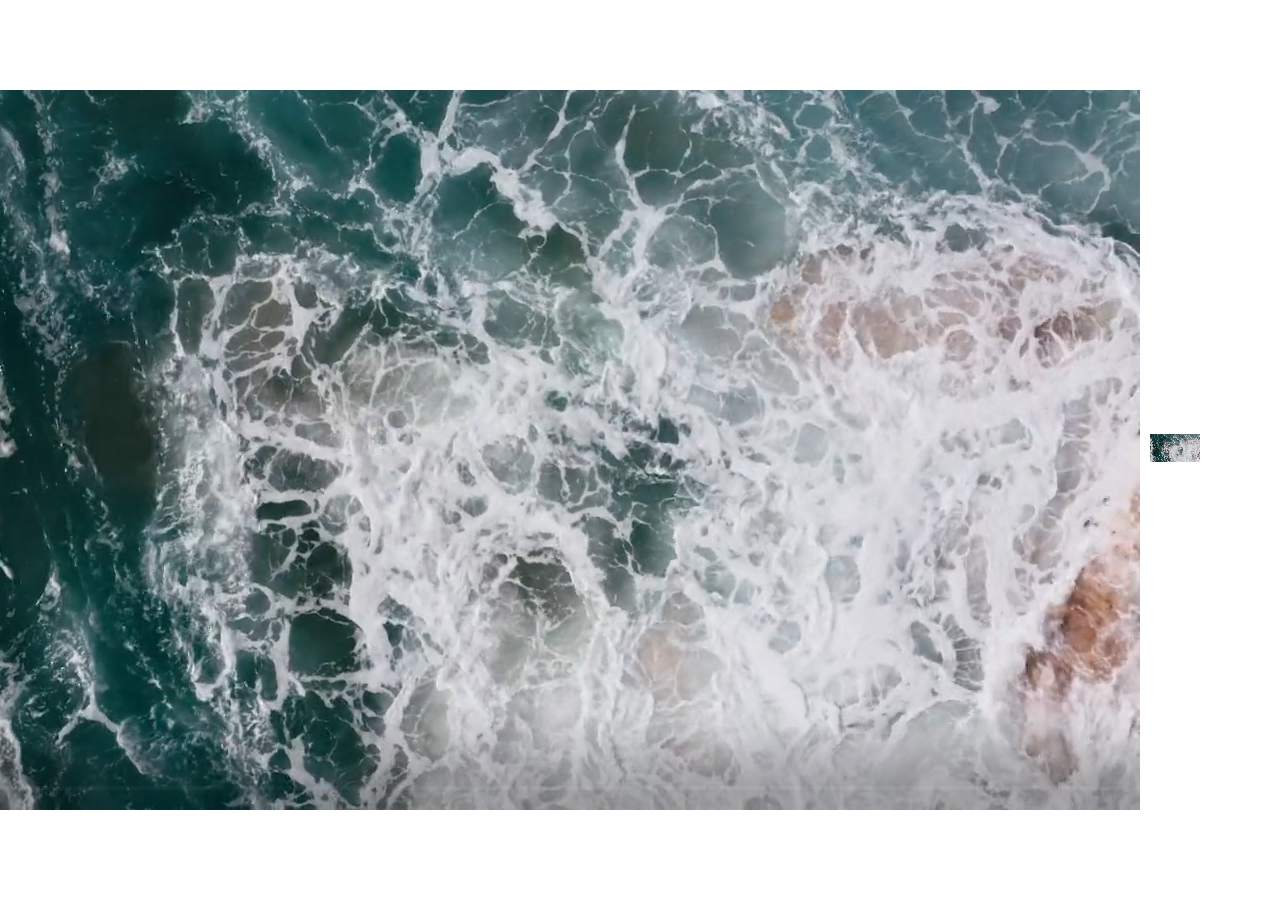
==== index.html @ 16ea290b "Add files via upload" ====
<!DOCTYPE html>
<html lang="en">
<head>
    <meta charset="UTF-8">
    <meta name="viewport" content="width=device-width, initial-scale=1.0">
    <title>Slider</title>
    <link rel="stylesheet" href="style.css">
</head>
<body>
    <div class="video-container">
        <video id="videoPlayer" src="video.mp4" autoplay muted controls></video>
        <ul>
           <li onclick="videoSlider('video.mp4')"><video src="video.mp4"></video></li>
           <li onclick="videoSlider('video2.mp4')"><video src="video2.mp4"></video></li>
           <li onclick="videoSlider('video3.mp4')"><video src="video3.mp4"></video></li>
           <li onclick="videoSlider('video4.mp4')"><video src="video4.mp4"></video></li>
        </ul>
    </div>

    <script>
        function videoSlider(link) {
            document.getElementById("videoPlayer").src = link;
        }
    </script>
</body>
</html>
---- style.css ----
body {
    margin: 0;
    padding: 0;
    font-family: Arial, sans-serif;
}

.video-container {
    display: flex;
    justify-content: center;
    align-items: center;
    height: 100vh;
}

.video-container ul {
    display: flex;
    list-style: none;
    padding: 0;
    margin: 0;
}

.video-container li {
    margin: 0 10px;
    cursor: pointer;
    transition: transform 0.3s ease;
}

.video-container li video {
    width: 50px; /* Adjust the width as desired */
    height: 50px; /* Adjust the height as desired */
}

.video-container li:hover {
    transform: scale(1.1);
}
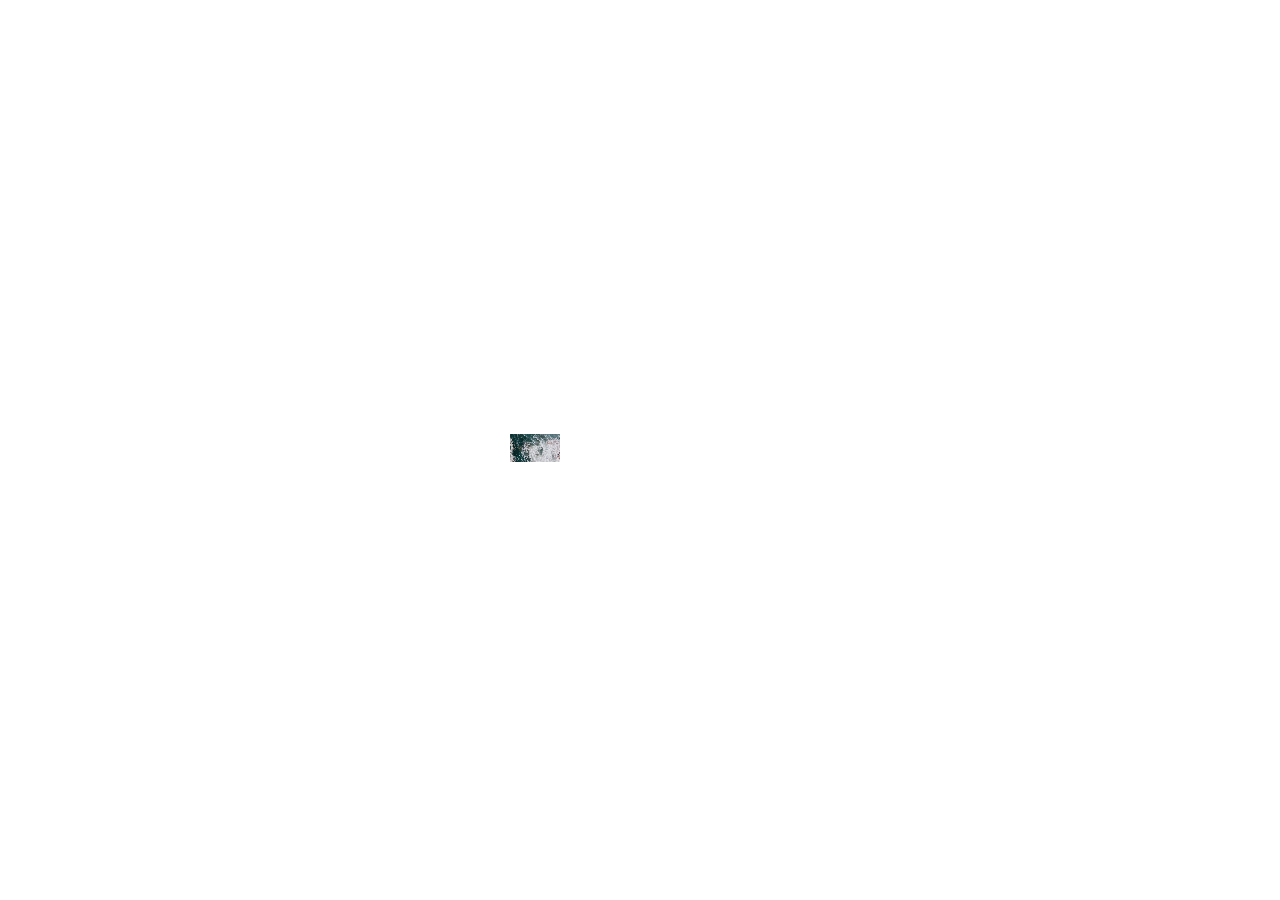
==== commit 48b8c646: "some fixes and preview video" ====
--- a/index.html
+++ b/index.html
@@ -1,26 +1,33 @@
 <!DOCTYPE html>
 <html lang="en">
-<head>
-    <meta charset="UTF-8">
-    <meta name="viewport" content="width=device-width, initial-scale=1.0">
+  <head>
+    <meta charset="UTF-8" />
+    <meta name="viewport" content="width=device-width, initial-scale=1.0" />
     <title>Slider</title>
-    <link rel="stylesheet" href="style.css">
-</head>
-<body>
+    <link rel="stylesheet" href="style.css" />
+  </head>
+  <body>
     <div class="video-container">
-        <video id="videoPlayer" src="video.mp4" autoplay muted controls></video>
-        <ul>
-           <li onclick="videoSlider('video.mp4')"><video src="video.mp4"></video></li>
-           <li onclick="videoSlider('video2.mp4')"><video src="video2.mp4"></video></li>
-           <li onclick="videoSlider('video3.mp4')"><video src="video3.mp4"></video></li>
-           <li onclick="videoSlider('video4.mp4')"><video src="video4.mp4"></video></li>
-        </ul>
+      <ul>
+        <li onclick="videoSlider('video.mp4')">
+          <video src="video.mp4"></video>
+        </li>
+        <li onclick="videoSlider('video2.mp4')">
+          <video src="video2.mp4"></video>
+        </li>
+        <li onclick="videoSlider('video3.mp4')">
+          <video src="video3.mp4"></video>
+        </li>
+        <li onclick="videoSlider('video4.mp4')">
+          <video src="video4.mp4"></video>
+        </li>
+      </ul>
     </div>
 
     <script>
-        function videoSlider(link) {
-            document.getElementById("videoPlayer").src = link;
-        }
+      function videoSlider(link) {
+        window.location.href = "/video.html?video=" + link;
+      }
     </script>
-</body>
+  </body>
 </html>
